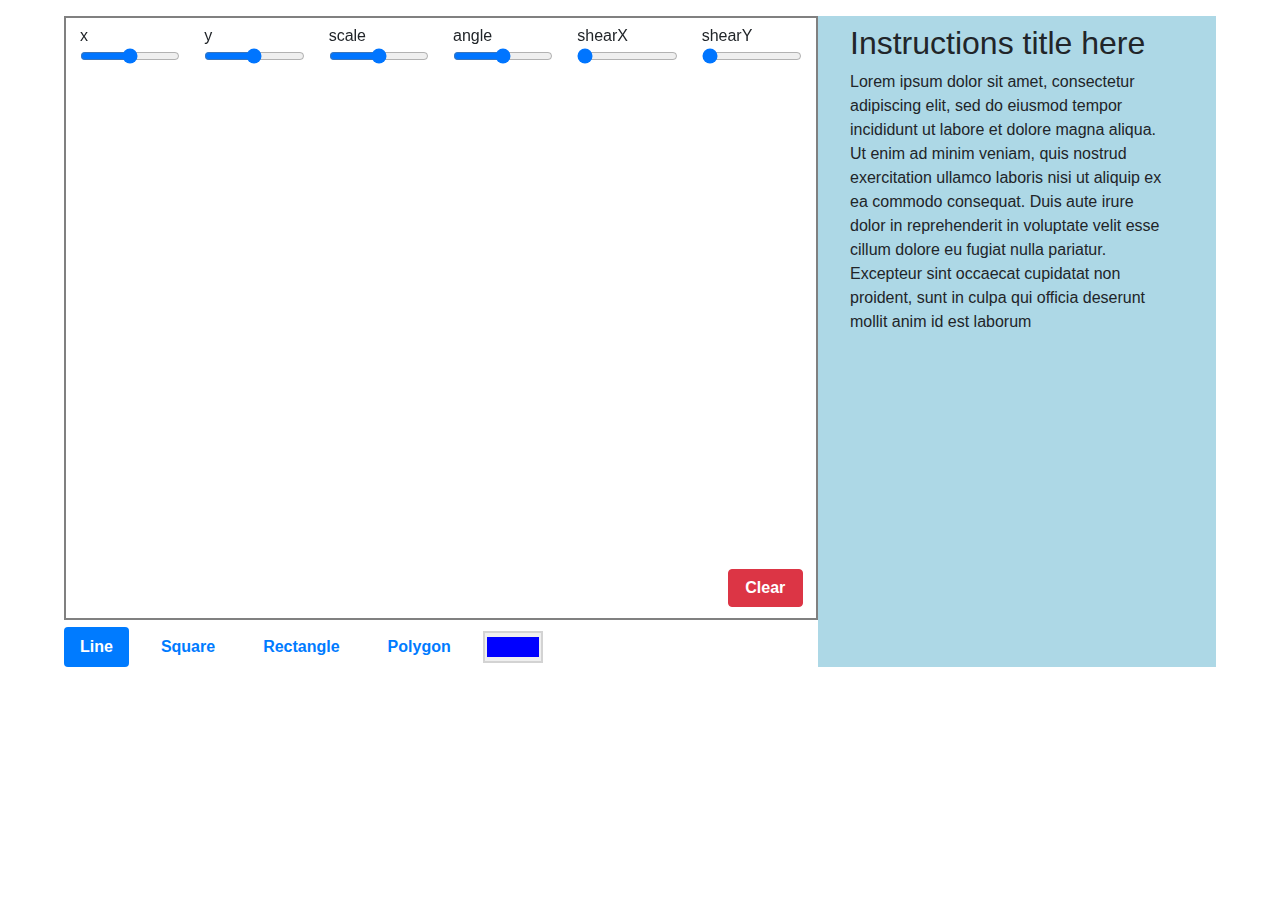
==== index.html @ 04cc3a19 "[Feature] Add point listener" ====
<!DOCTYPE html>
<html lang="en">
  <head>
    <meta charset="utf-8" />
    <title>WebGL - IF3260 Grafika Komputer</title>
    <link rel="stylesheet" href="./index.css" />
    <link
      rel="stylesheet"
      href="https://cdn.jsdelivr.net/npm/bootstrap@4.3.1/dist/css/bootstrap.min.css"
      integrity="sha384-ggOyR0iXCbMQv3Xipma34MD+dH/1fQ784/j6cY/iJTQUOhcWr7x9JvoRxT2MZw1T"
      crossorigin="anonymous"
    />
  </head>

  <body onload="main();">
    <div class="outer-container mt-3">
      <div class="canvas-container">
        <div class="slider-container mr-2 mt-2">
          <div class="slider">
            <label for="x" class="form-label">x</label>
            <input type="range" id="x" step="5" />
          </div>

          <div class="slider">
            <label for="customRange3" class="form-label">y</label>
            <input type="range" id="y" step="5" />
          </div>

          <div class="slider">
            <label class="form-label">scale</label>
            <input type="range" id="scale" min="0" max="2" step="0.1" />
          </div>

          <div class="slider">
            <label class="form-label">angle</label>
            <input type="range" min="-180" max="180" step="5" id="angle" />
          </div>

          <div class="slider">
            <label class="form-label">shearX</label>
            <input type="range" min="0" max="1" step="0.1" id="shearX" />
          </div>

          <div class="slider">
            <label class="form-label">shearY</label>
            <input type="range" min="0" max="1" step="0.1" id="shearY" />
          </div>
        </div>

        <canvas id="glcanvas" width="750" height="600"></canvas>

        <div class="btn-container">
          <ul class="nav">
            <ul class="nav nav-pills">
              <li class="nav-item">
                <a id="line-tab" class="nav-link active" href="#">Line</a>
              </li>
              <li class="nav-item">
                <a id="square-tab" class="nav-link" href="#">Square</a>
              </li>
              <li class="nav-item">
                <a id="rectangle-tab" class="nav-link" href="#">Rectangle</a>
              </li>
              <li class="nav-item">
                <a id="polygon-tab" class="nav-link" href="#">Polygon</a>
              </li>
            </ul>
            <div class="color-container">
              <input type="color" id="color-picker" value="#0000ff" />
            </div>
          </ul>
        </div>

        <button id="clear-btn" type="button" class="btn btn-danger">
          Clear
        </button>
      </div>

      <div class="text-container">
        <h2 class="mt-2">Instructions title here</h2>
        <p class="mt-2">
          Lorem ipsum dolor sit amet, consectetur adipiscing elit, sed do
          eiusmod tempor incididunt ut labore et dolore magna aliqua. Ut enim ad
          minim veniam, quis nostrud exercitation ullamco laboris nisi ut
          aliquip ex ea commodo consequat. Duis aute irure dolor in
          reprehenderit in voluptate velit esse cillum dolore eu fugiat nulla
          pariatur. Excepteur sint occaecat cupidatat non proident, sunt in
          culpa qui officia deserunt mollit anim id est laborum
        </p>
      </div>
    </div>

    <script src="./webGL-utils.js"></script>

    <script src="./geo/utils.js"></script>
    <script src="./geo/transformer.js"></script>
    <script src="./geo/geometry.js"></script>
    <script src="./geo/line.js"></script>
    <script src="./geo/square.js"></script>
    <script src="./geo/rectangle.js"></script>
    <script src="./geo/polygon.js"></script>

    <script src="./app.js"></script>
  </body>
</html>
---- index.css ----
* {
  box-sizing: border-box;
  margin: 0;
}

#glcanvas {
  border: 2px solid grey;
}

.outer-container {
  width: 90%;
  margin: auto;

  display: flex;
  flex-direction: row;
  justify-content: space-between;
}

.canvas-container {
  position: relative;
}

.slider-container {
  position: absolute;
  top: 0;
  left: 0;

  display: flex;
  flex-direction: row;
}

#clear-btn {
  position: absolute;
  bottom: 60px;
  right: 15px;

  width: 10%;
  text-align: center;
  font-weight: 600;
}

.slider {
  margin-left: 1rem;
  margin-right: 0.5rem;
  align-items: right;

  display: flex;
  flex-direction: column;
}

.slider label {
  margin-bottom: 0;
}

.slider input {
  width: 100%;
}

.btn-container li {
  margin-right: 1rem;
}

.btn-container a {
  font-weight: 600;
}

.color-container {
  display: flex;
  align-items: center;
  width: 8%;
}

#color-picker {
  padding: 0;
  border: 2px solid lightgrey;
  height: 80%;
  width: 100%;
}

#color-picker:hover {
  cursor: pointer;
}

input::-webkit-color-swatch {
  border: none;
}

.text-container {
  width: 100%;
  padding-left: 2rem;
  padding-right: 3rem;
  background-color: lightblue;
}

.ripple {
  width: 5px;
  height: 5px;
  background-color: transparent;
  position: fixed;
  border-radius: 50%;
  border: 1px solid rgba(255, 0, 0, 0.401);
}

@keyframes ripple-effect {
  to {
    transform: scale(15);
    opacity: 0.01;
  }
}

.point {
  width: 5px;
  height: 5px;
  background-color: red;
  border-radius: 50%;
}

.point:hover {
  cursor: pointer;
}
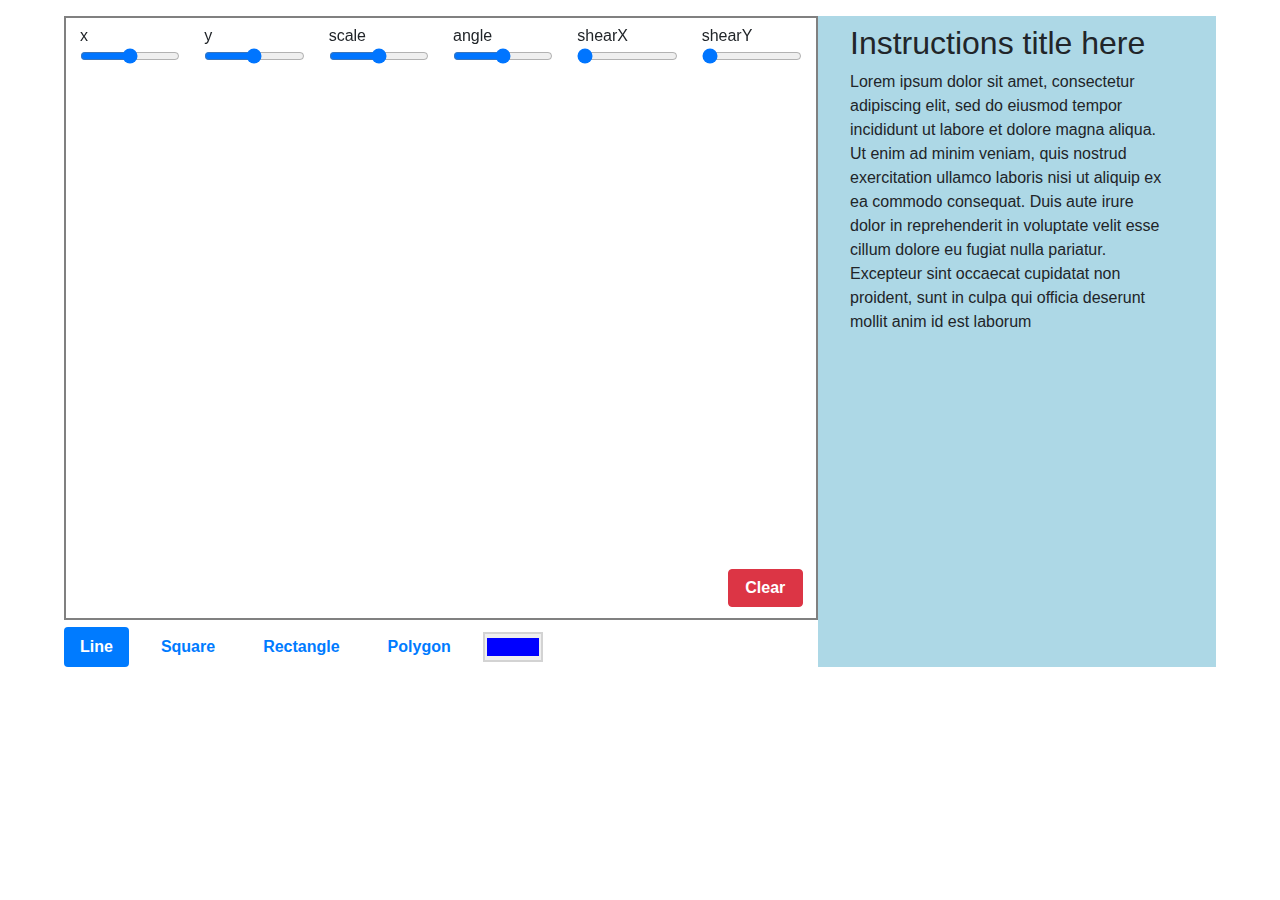
==== commit 405a17db: "[New Feature] Add color picker per vertex" ====
--- a/index.html
+++ b/index.html
@@ -66,7 +66,12 @@
               </li>
             </ul>
             <div class="color-container">
-              <input type="color" id="color-picker" value="#0000ff" />
+              <input
+                type="color"
+                id="color-picker"
+                class="color-input"
+                value="#0000ff"
+              />
             </div>
           </ul>
         </div>
--- a/index.css
+++ b/index.css
@@ -70,15 +70,19 @@
   width: 8%;
 }
 
-#color-picker {
+.color-input {
   padding: 0;
   border: 2px solid lightgrey;
-  height: 80%;
-  width: 100%;
+  height: 30px;
+  width: 60px;
 }
 
-#color-picker:hover {
+.color-input:hover {
   cursor: pointer;
+}
+
+.color-input:focus {
+  border: 2px solid lightgrey;
 }
 
 input::-webkit-color-swatch {
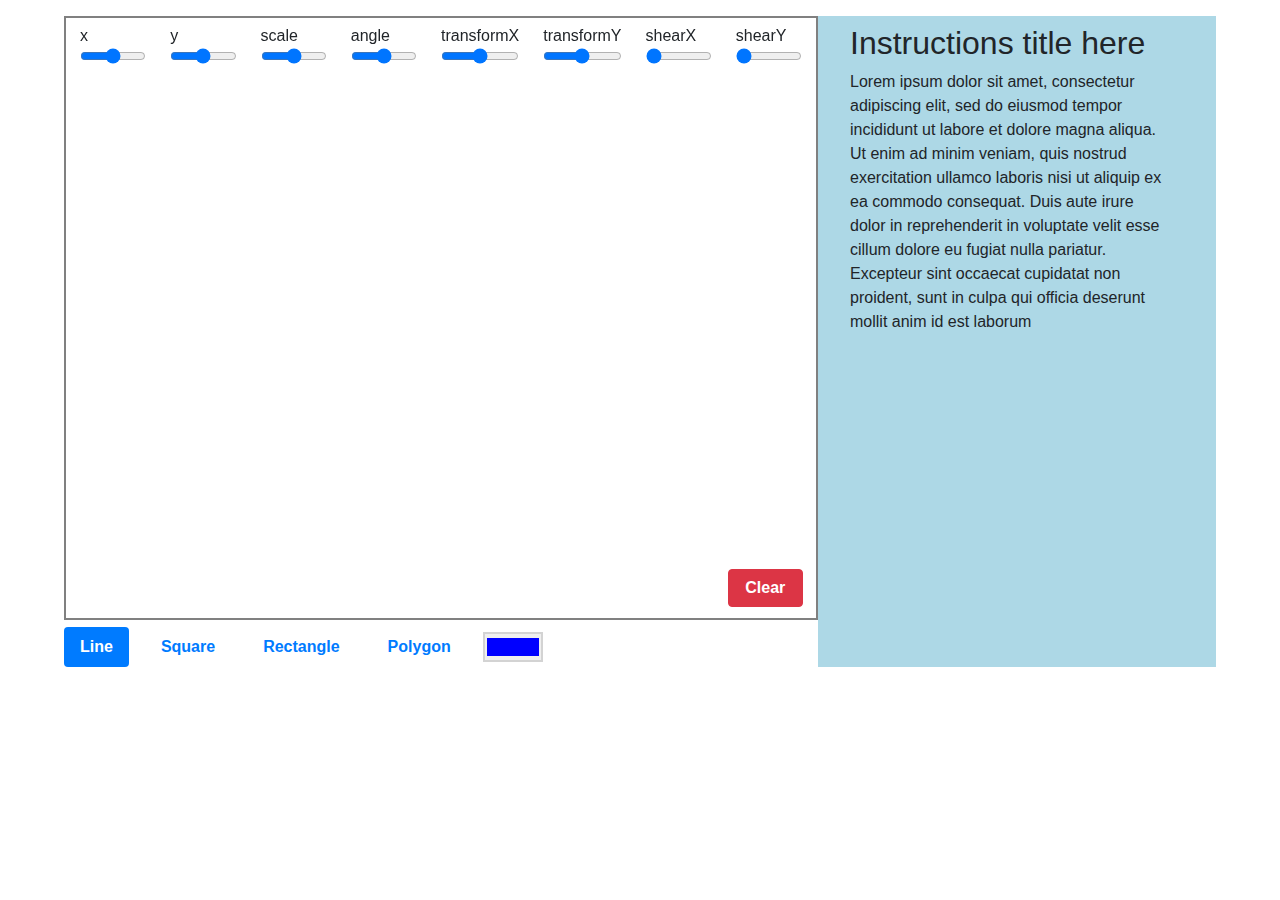
==== commit 5fb2d6ef: "fix rotasi, scaling tambah transformasi persegi panjang" ====
--- a/index.html
+++ b/index.html
@@ -34,6 +34,16 @@
           <div class="slider">
             <label class="form-label">angle</label>
             <input type="range" min="-180" max="180" step="5" id="angle" />
+          </div>
+
+          <div class="slider">
+            <label class="form-label">transformX</label>
+            <input type="range" min="0" max="2" step="0.1" id="transformX" />
+          </div>
+
+          <div class="slider">
+            <label class="form-label">transformY</label>
+            <input type="range" min="0" max="2" step="0.1" id="transformY" />
           </div>
 
           <div class="slider">
--- a/index.css
+++ b/index.css
@@ -113,8 +113,8 @@
 }
 
 .point {
-  width: 5px;
-  height: 5px;
+  width: 8px;
+  height: 8px;
   background-color: red;
   border-radius: 50%;
 }
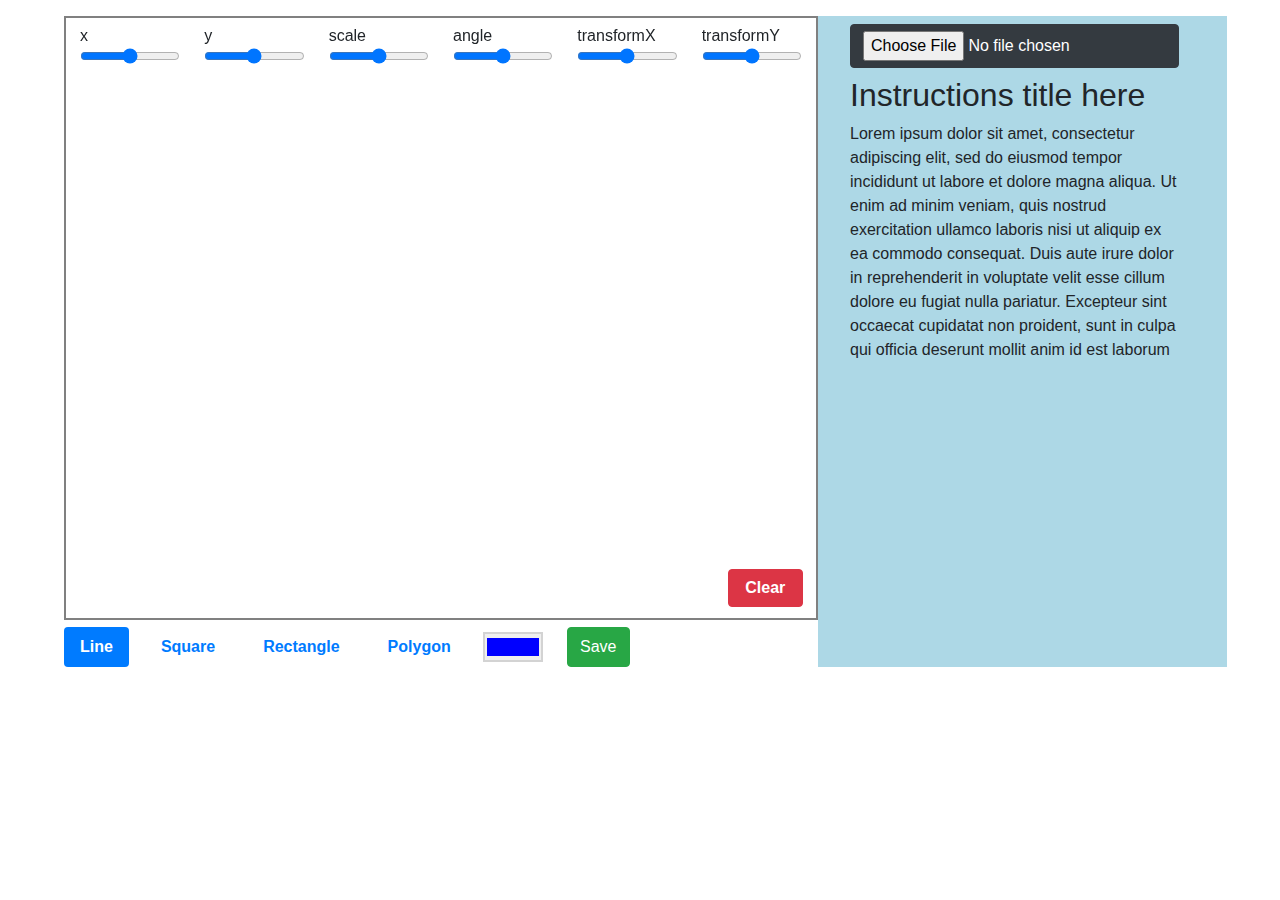
==== commit 42b62692: "feat: save button and json reader" ====
--- a/index.html
+++ b/index.html
@@ -45,16 +45,6 @@
             <label class="form-label">transformY</label>
             <input type="range" min="0" max="2" step="0.1" id="transformY" />
           </div>
-
-          <div class="slider">
-            <label class="form-label">shearX</label>
-            <input type="range" min="0" max="1" step="0.1" id="shearX" />
-          </div>
-
-          <div class="slider">
-            <label class="form-label">shearY</label>
-            <input type="range" min="0" max="1" step="0.1" id="shearY" />
-          </div>
         </div>
 
         <canvas id="glcanvas" width="750" height="600"></canvas>
@@ -83,6 +73,9 @@
                 value="#0000ff"
               />
             </div>
+            <button id="save-model" type="button" class="btn btn-success ml-4">
+              Save
+            </button>
           </ul>
         </div>
 
@@ -92,6 +85,9 @@
       </div>
 
       <div class="text-container">
+        <button type="button" class="btn btn-dark mt-2">
+          <input type="file" id="load-model" name="filename" />
+        </button>
         <h2 class="mt-2">Instructions title here</h2>
         <p class="mt-2">
           Lorem ipsum dolor sit amet, consectetur adipiscing elit, sed do
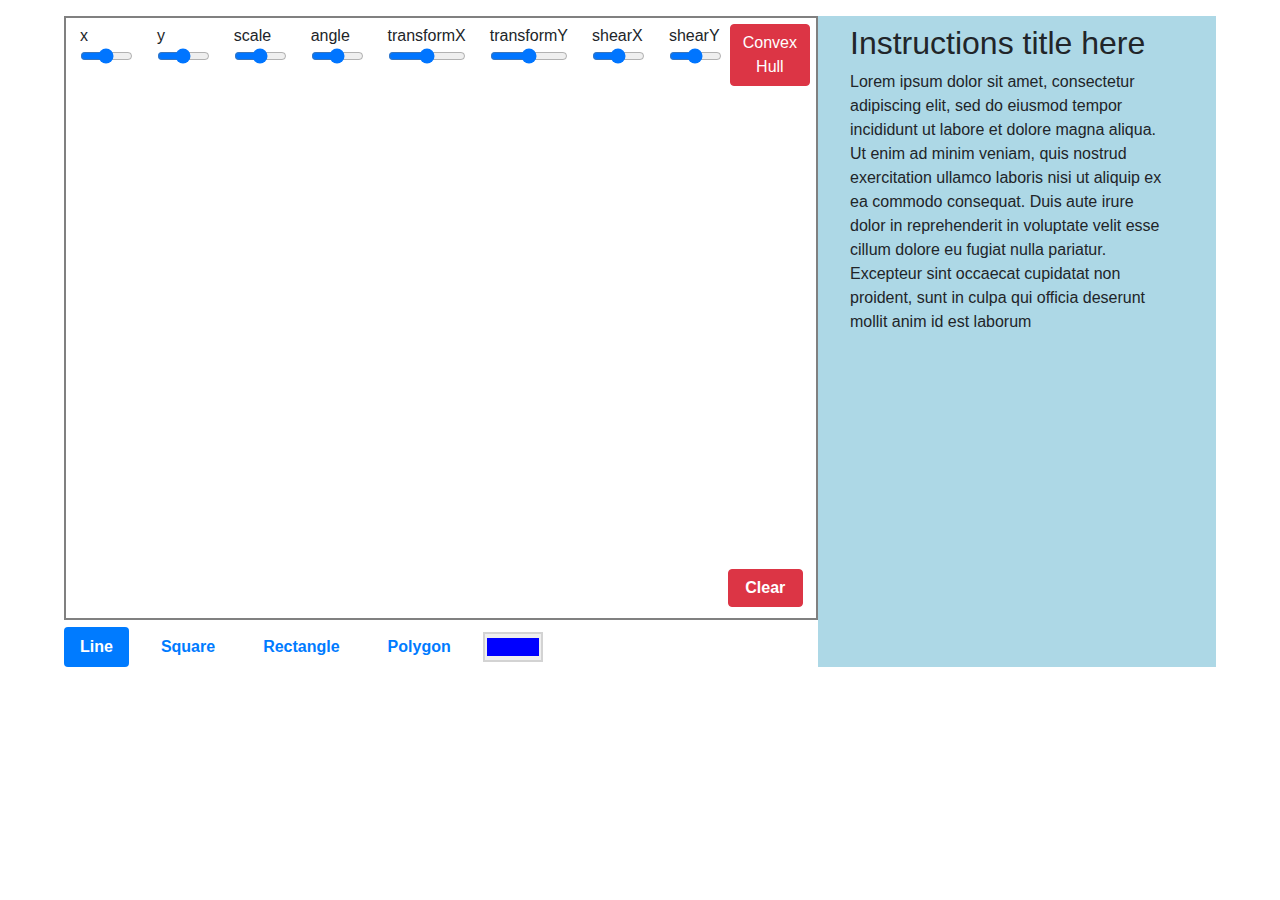
==== commit 47865afb: "add convex hull implementation" ====
--- a/index.html
+++ b/index.html
@@ -45,6 +45,20 @@
             <label class="form-label">transformY</label>
             <input type="range" min="0" max="2" step="0.1" id="transformY" />
           </div>
+
+          <div class="slider">
+            <label class="form-label">shearX</label>
+            <input type="range" min="0" max="1" step="0.1" id="shearX" />
+          </div>
+
+          <div class="slider">
+            <label class="form-label">shearY</label>
+            <input type="range" min="0" max="1" step="0.1" id="shearY" />
+          </div>
+
+          <button id="convexhull-btn" type="button" class="btn btn-danger">
+            Convex Hull
+          </button>
         </div>
 
         <canvas id="glcanvas" width="750" height="600"></canvas>
@@ -73,9 +87,6 @@
                 value="#0000ff"
               />
             </div>
-            <button id="save-model" type="button" class="btn btn-success ml-4">
-              Save
-            </button>
           </ul>
         </div>
 
@@ -85,9 +96,6 @@
       </div>
 
       <div class="text-container">
-        <button type="button" class="btn btn-dark mt-2">
-          <input type="file" id="load-model" name="filename" />
-        </button>
         <h2 class="mt-2">Instructions title here</h2>
         <p class="mt-2">
           Lorem ipsum dolor sit amet, consectetur adipiscing elit, sed do
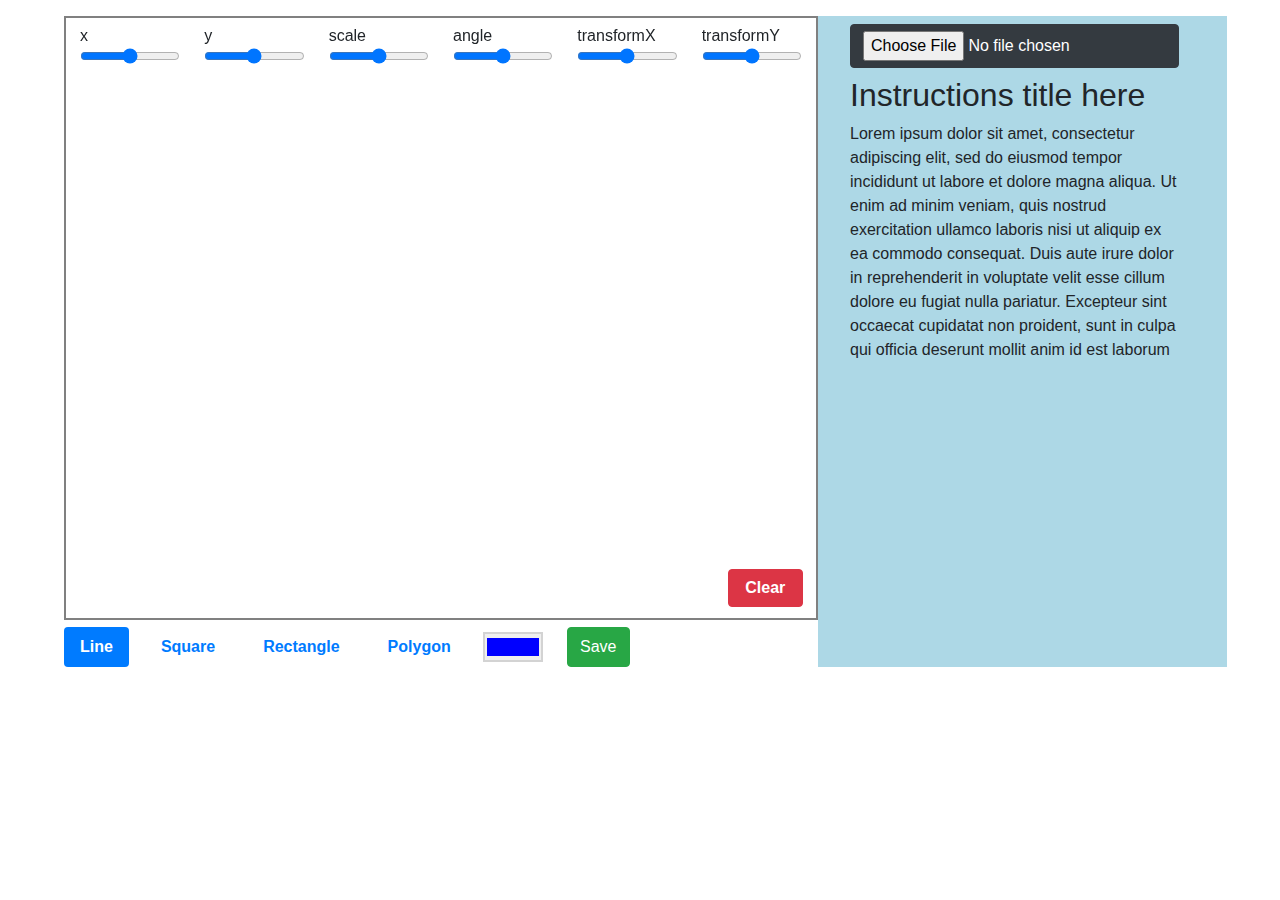
==== commit 56d5fa07: "Merge pull request #2 from khelli07/feature/save-and-load" ====
--- a/index.html
+++ b/index.html
@@ -45,20 +45,6 @@
             <label class="form-label">transformY</label>
             <input type="range" min="0" max="2" step="0.1" id="transformY" />
           </div>
-
-          <div class="slider">
-            <label class="form-label">shearX</label>
-            <input type="range" min="0" max="1" step="0.1" id="shearX" />
-          </div>
-
-          <div class="slider">
-            <label class="form-label">shearY</label>
-            <input type="range" min="0" max="1" step="0.1" id="shearY" />
-          </div>
-
-          <button id="convexhull-btn" type="button" class="btn btn-danger">
-            Convex Hull
-          </button>
         </div>
 
         <canvas id="glcanvas" width="750" height="600"></canvas>
@@ -87,6 +73,9 @@
                 value="#0000ff"
               />
             </div>
+            <button id="save-model" type="button" class="btn btn-success ml-4">
+              Save
+            </button>
           </ul>
         </div>
 
@@ -96,6 +85,9 @@
       </div>
 
       <div class="text-container">
+        <button type="button" class="btn btn-dark mt-2">
+          <input type="file" id="load-model" name="filename" />
+        </button>
         <h2 class="mt-2">Instructions title here</h2>
         <p class="mt-2">
           Lorem ipsum dolor sit amet, consectetur adipiscing elit, sed do
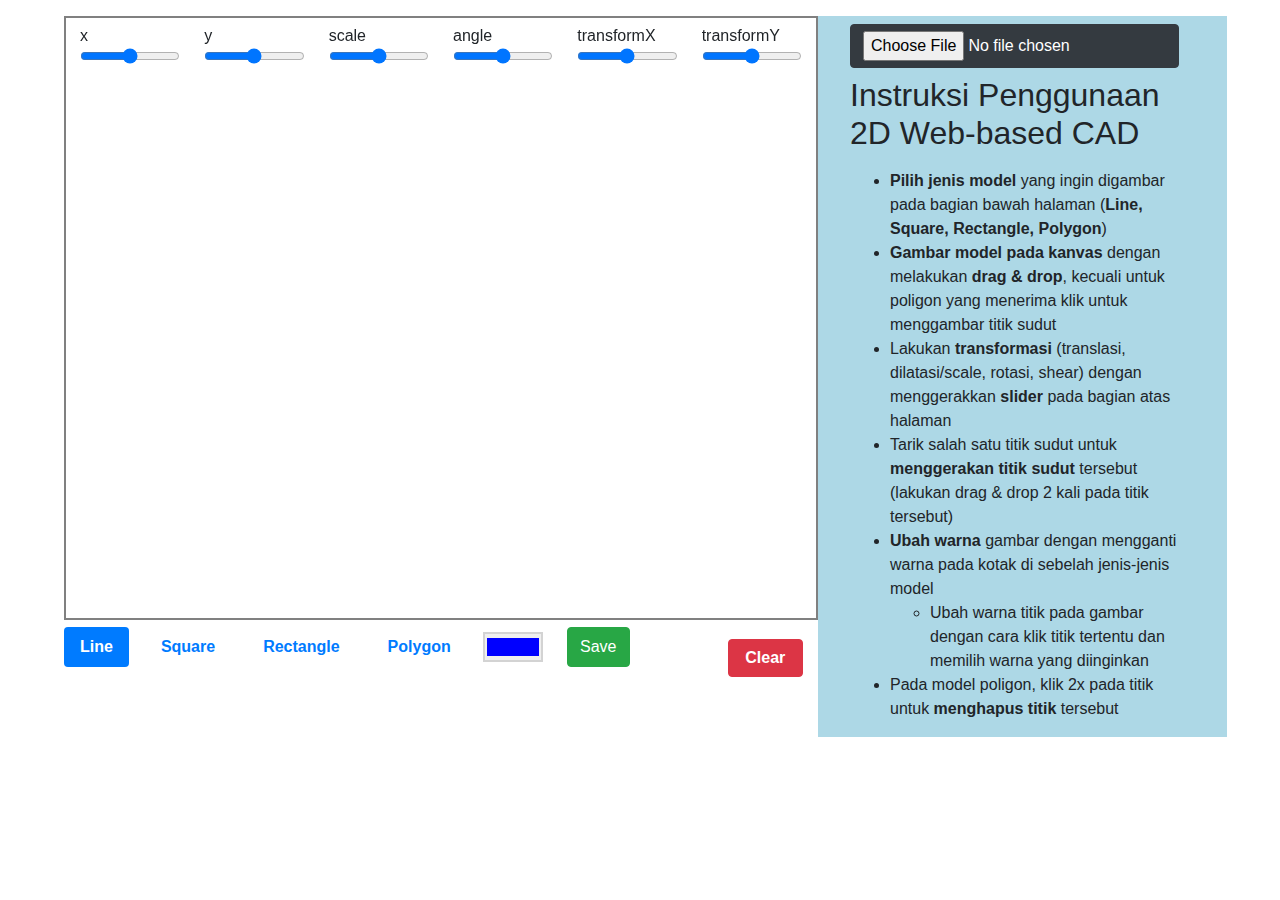
==== commit 0cda422d: "add instructions frontend" ====
--- a/index.html
+++ b/index.html
@@ -88,15 +88,19 @@
         <button type="button" class="btn btn-dark mt-2">
           <input type="file" id="load-model" name="filename" />
         </button>
-        <h2 class="mt-2">Instructions title here</h2>
+        <h2 class="mt-2">Instruksi Penggunaan 2D Web-based CAD</h2>
         <p class="mt-2">
-          Lorem ipsum dolor sit amet, consectetur adipiscing elit, sed do
-          eiusmod tempor incididunt ut labore et dolore magna aliqua. Ut enim ad
-          minim veniam, quis nostrud exercitation ullamco laboris nisi ut
-          aliquip ex ea commodo consequat. Duis aute irure dolor in
-          reprehenderit in voluptate velit esse cillum dolore eu fugiat nulla
-          pariatur. Excepteur sint occaecat cupidatat non proident, sunt in
-          culpa qui officia deserunt mollit anim id est laborum
+          <ul>
+            <li><b>Pilih jenis model</b> yang ingin digambar pada bagian bawah halaman (<b>Line, Square, Rectangle, Polygon</b>)</li>
+            <li><b>Gambar model pada kanvas</b> dengan melakukan <b>drag & drop</b>, kecuali untuk poligon yang menerima klik untuk menggambar titik sudut</li>
+            <li>Lakukan <b>transformasi</b> (translasi, dilatasi/scale, rotasi, shear) dengan menggerakkan <b>slider</b> pada bagian atas halaman</li>
+            <li>Tarik salah satu titik sudut untuk <b>menggerakan titik sudut</b> tersebut (lakukan drag & drop 2 kali pada titik tersebut)</li>
+            <li><b>Ubah warna</b> gambar dengan mengganti warna pada kotak di sebelah jenis-jenis model</li>
+            <ul>
+              <li>Ubah warna titik pada gambar dengan cara klik titik tertentu dan memilih warna yang diinginkan</li>
+            </ul>
+            <li>Pada model poligon, klik 2x pada titik untuk <b>menghapus titik</b> tersebut</li>          
+          </ul>
         </p>
       </div>
     </div>
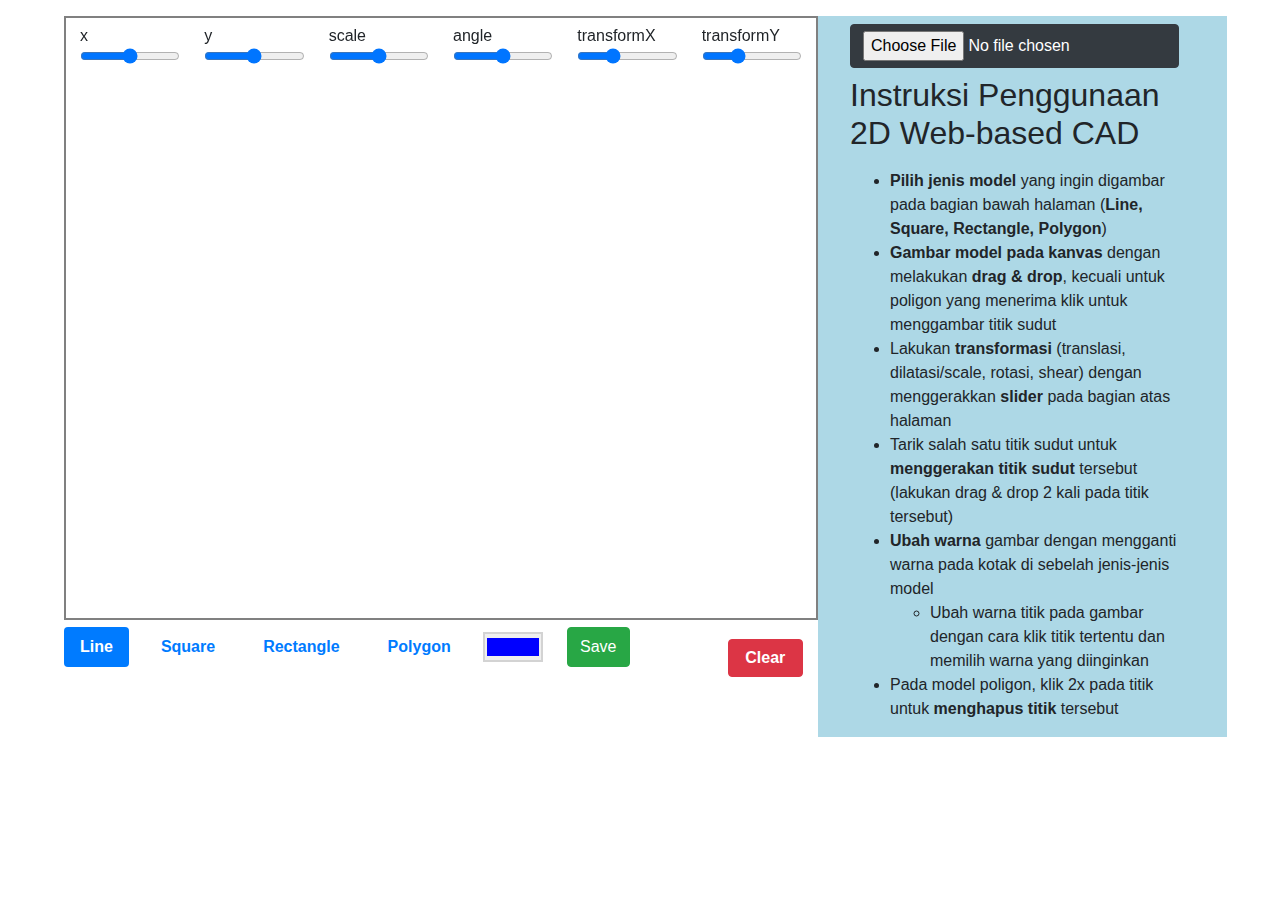
==== commit 3833c1c3: "fix convex hull + etc" ====
--- a/index.html
+++ b/index.html
@@ -38,12 +38,12 @@
 
           <div class="slider">
             <label class="form-label">transformX</label>
-            <input type="range" min="0" max="2" step="0.1" id="transformX" />
+            <input type="range" min="0" max="3" step="0.1" id="transformX" />
           </div>
 
           <div class="slider">
             <label class="form-label">transformY</label>
-            <input type="range" min="0" max="2" step="0.1" id="transformY" />
+            <input type="range" min="0" max="3" step="0.1" id="transformY" />
           </div>
         </div>
 
